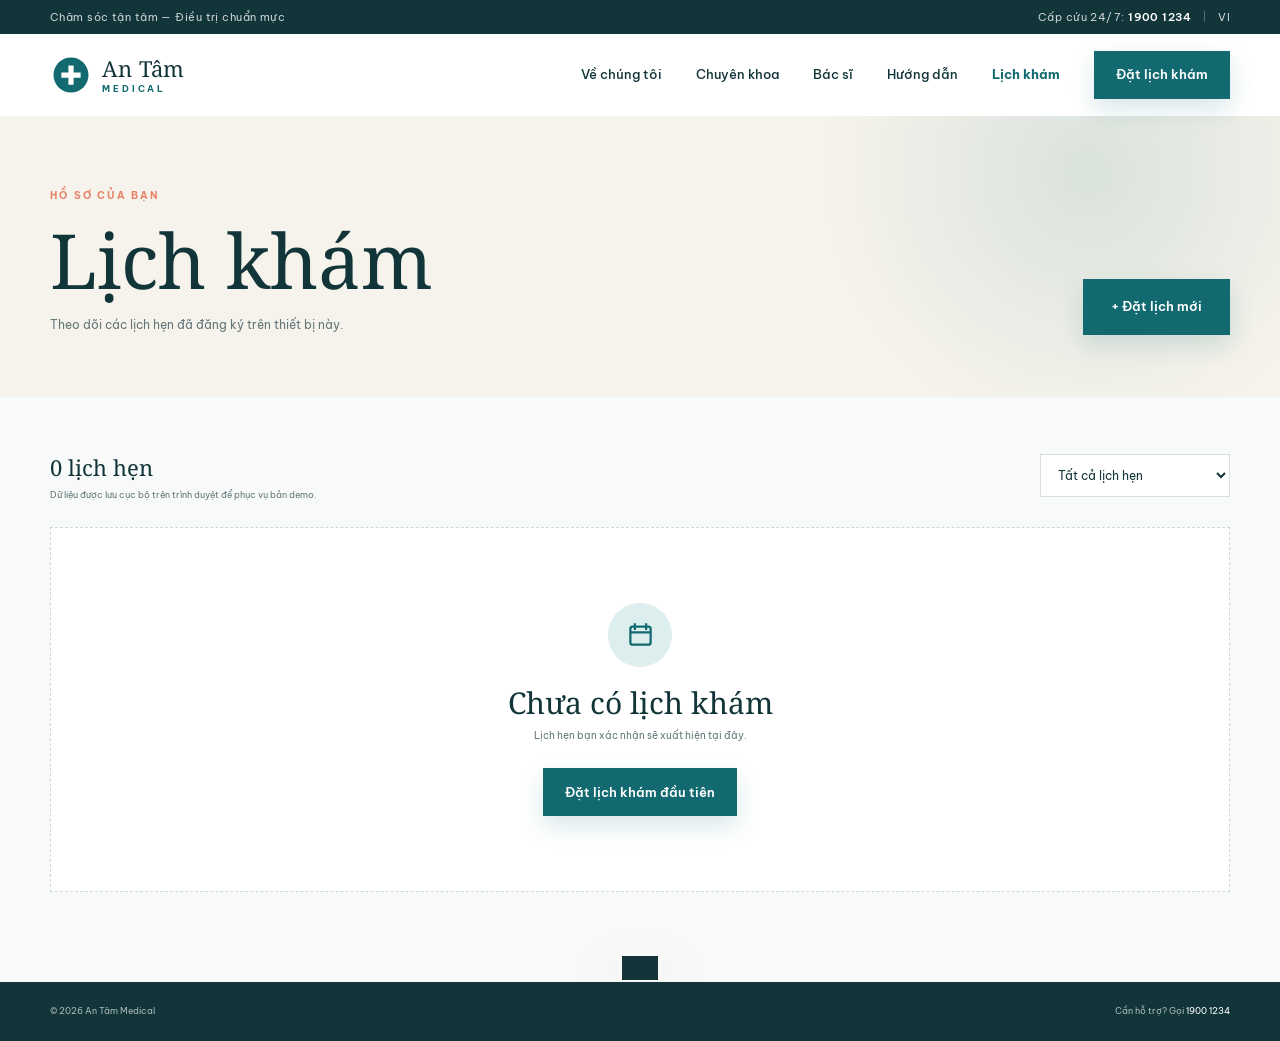
==== frontend/appointments.html @ 854fad91 "ghep tool vao app" ====
<!doctype html>
<html lang="vi">
<head>
  <meta charset="UTF-8">
  <meta name="viewport" content="width=device-width, initial-scale=1.0">
  <meta name="description" content="Quản lý lịch khám đã đặt tại An Tâm Medical.">
  <title>Lịch khám | An Tâm Medical</title>
  <link rel="icon" href="data:image/svg+xml,<svg xmlns=%22http://www.w3.org/2000/svg%22 viewBox=%220 0 32 32%22><rect width=%2232%22 height=%2232%22 rx=%2216%22 fill=%22%23126a70%22/><path fill=%22white%22 d=%22M13 7h6v6h6v6h-6v6h-6v-6H7v-6h6z%22/></svg>">
  <link rel="preconnect" href="https://fonts.googleapis.com">
  <link rel="preconnect" href="https://fonts.gstatic.com" crossorigin>
  <link href="https://fonts.googleapis.com/css2?family=Be+Vietnam+Pro:ital,wght@0,400;0,500;0,600;0,700;1,400&family=Noto+Serif:ital,wght@0,400;0,600;1,400&display=swap&subset=vietnamese" rel="stylesheet">
  <link rel="stylesheet" href="styles.css">
  <link rel="stylesheet" href="appointments.css">
</head>
<body>
  <a class="skip-link" href="#main-content">Chuyển đến nội dung chính</a>
  <header class="site-header" id="top">
    <div class="utility-bar">
      <div class="container utility-inner">
        <span>Chăm sóc tận tâm — Điều trị chuẩn mực</span>
        <div>
          <a href="tel:19001234">Cấp cứu 24/7: <strong>1900 1234</strong></a>
          <span class="utility-divider"></span><span>VI</span>
        </div>
      </div>
    </div>
    <div class="container nav-wrap">
      <a class="brand" href="index.html" aria-label="An Tâm Medical - Trang chủ">
        <span class="brand-mark" aria-hidden="true"><svg viewBox="0 0 48 48"><path d="M24 4C12.95 4 4 12.95 4 24s8.95 20 20 20 20-8.95 20-20S35.05 4 24 4Zm11 23h-8v8h-6v-8h-8v-6h8v-8h6v8h8v6Z"/></svg></span>
        <span><strong>An Tâm</strong><small>Medical</small></span>
      </a>
      <button class="menu-toggle" id="menu-toggle" aria-expanded="false" aria-controls="primary-nav" aria-label="Mở menu">
        <span></span><span></span><span></span>
      </button>
      <nav class="primary-nav" id="primary-nav" aria-label="Điều hướng chính">
        <a href="index.html#about">Về chúng tôi</a>
        <a href="index.html#specialties">Chuyên khoa</a>
        <a href="index.html#doctors">Bác sĩ</a>
        <a href="index.html#patient-guide">Hướng dẫn</a>
        <a class="active-link" href="appointments.html">Lịch khám</a>
        <a class="btn btn-primary nav-book" href="booking.html">Đặt lịch khám</a>
      </nav>
    </div>
  </header>

  <main id="main-content">
    <section class="appointments-hero">
      <div class="container appointments-hero-inner">
        <div>
          <p class="eyebrow">Hồ sơ của bạn</p>
          <h1>Lịch khám</h1>
          <p>Theo dõi các lịch hẹn đã đăng ký trên thiết bị này.</p>
        </div>
        <a class="btn btn-primary btn-large" href="booking.html">+ Đặt lịch mới</a>
      </div>
    </section>

    <section class="appointments-section">
      <div class="container">
        <div class="appointments-toolbar">
          <div>
            <strong id="appointment-count">0 lịch hẹn</strong>
            <span>Dữ liệu được lưu cục bộ trên trình duyệt để phục vụ bản demo.</span>
          </div>
          <label>
            <span class="sr-only">Lọc lịch khám</span>
            <select id="appointment-filter">
              <option value="all">Tất cả lịch hẹn</option>
              <option value="pending">Chờ xác nhận</option>
              <option value="cancelled">Đã hủy</option>
            </select>
          </label>
        </div>

        <div class="appointments-list" id="appointments-list"></div>

        <section class="appointments-empty" id="appointments-empty" hidden>
          <div class="empty-calendar" aria-hidden="true">
            <svg viewBox="0 0 24 24"><path d="M19 4h-1V2h-2v2H8V2H6v2H5a3 3 0 0 0-3 3v12a3 3 0 0 0 3 3h14a3 3 0 0 0 3-3V7a3 3 0 0 0-3-3Zm1 15a1 1 0 0 1-1 1H5a1 1 0 0 1-1-1v-8h16v8ZM4 9V7a1 1 0 0 1 1-1h1v2h2V6h8v2h2V6h1a1 1 0 0 1 1 1v2H4Z"/></svg>
          </div>
          <h2>Chưa có lịch khám</h2>
          <p>Lịch hẹn bạn xác nhận sẽ xuất hiện tại đây.</p>
          <a class="btn btn-primary" href="booking.html">Đặt lịch khám đầu tiên</a>
        </section>
      </div>
    </section>
  </main>

  <footer class="appointments-footer">
    <div class="container">
      <span>© 2026 An Tâm Medical</span>
      <span>Cần hỗ trợ? Gọi <a href="tel:19001234">1900 1234</a></span>
    </div>
  </footer>

  <div class="toast" id="toast" role="status" aria-live="polite"></div>
  <script src="appointments.js"></script>
</body>
</html>
---- frontend/styles.css ----
:root {
  --ink: #12353a;
  --muted: #63777a;
  --teal: #126a70;
  --teal-dark: #0b5056;
  --teal-soft: #dceeed;
  --cream: #f6f3ec;
  --white: #fff;
  --coral: #e78268;
  --line: #dfe8e6;
  --shadow: 0 24px 70px rgba(18, 53, 58, .16);
  --serif: "Noto Serif", Georgia, serif;
  --sans: "Be Vietnam Pro", system-ui, sans-serif;
}

* { box-sizing: border-box; }
html { scroll-behavior: smooth; }
body { margin: 0; overflow-x: hidden; color: var(--ink); background: var(--white); font-family: var(--sans); line-height: 1.65; }
body.modal-open { overflow: hidden; }
button, input, select, textarea { font: inherit; }
button, a { -webkit-tap-highlight-color: transparent; }
a { color: inherit; text-decoration: none; }
img { display: block; max-width: 100%; }
.container { width: min(1180px, calc(100% - 40px)); margin-inline: auto; }
.skip-link { position: fixed; z-index: 999; top: -100px; left: 16px; padding: 10px 16px; background: var(--ink); color: #fff; }
.skip-link:focus { top: 16px; }
.sr-only { position: absolute; width: 1px; height: 1px; padding: 0; margin: -1px; overflow: hidden; clip: rect(0,0,0,0); white-space: nowrap; border: 0; }

.utility-bar { background: var(--ink); color: rgba(255,255,255,.78); font-size: 11px; letter-spacing: .04em; }
.utility-inner { min-height: 34px; display: flex; align-items: center; justify-content: space-between; }
.utility-inner > div { display: flex; gap: 13px; align-items: center; }
.utility-inner strong { color: #fff; font-weight: 600; }
.utility-divider { width: 1px; height: 11px; background: rgba(255,255,255,.28); }
.site-header { position: relative; z-index: 30; background: rgba(255,255,255,.96); }
.site-header.scrolled { position: sticky; top: 0; box-shadow: 0 6px 24px rgba(18,53,58,.08); }
.site-header.scrolled .utility-bar { display: none; }
.nav-wrap { height: 82px; display: flex; align-items: center; justify-content: space-between; }
.brand { display: inline-flex; align-items: center; gap: 10px; line-height: 1; }
.brand-mark { width: 42px; height: 42px; color: var(--teal); }
.brand-mark svg { width: 100%; height: 100%; fill: currentColor; }
.brand strong { display: block; font-family: var(--serif); font-size: 22px; font-weight: 400; letter-spacing: .01em; }
.brand small { display: block; margin-top: 5px; color: var(--teal); font-size: 9px; font-weight: 700; text-transform: uppercase; letter-spacing: .32em; }
.primary-nav { display: flex; align-items: center; gap: 34px; font-size: 13px; font-weight: 500; }
.primary-nav > a { position: relative; }
.primary-nav > a::after { content: ""; position: absolute; left: 0; right: 100%; bottom: -8px; height: 2px; background: var(--coral); transition: right .25s; }
.primary-nav > a:hover::after { right: 0; }
.btn { border: 0; display: inline-flex; align-items: center; justify-content: center; gap: 14px; min-height: 48px; padding: 0 22px; cursor: pointer; font-weight: 600; font-size: 13px; transition: transform .2s, background .2s, box-shadow .2s; }
.btn:hover { transform: translateY(-2px); }
.btn-primary { background: var(--teal); color: #fff; box-shadow: 0 10px 24px rgba(18,106,112,.16); }
.btn-primary:hover { background: var(--teal-dark); box-shadow: 0 14px 30px rgba(18,106,112,.25); }
.btn-large { min-height: 56px; padding-inline: 28px; }
.btn-outline { border: 1px solid var(--teal); color: var(--teal); background: transparent; }
.btn-light { background: #fff; color: var(--teal); }
.menu-toggle { display: none; border: 0; background: transparent; padding: 8px; }
.menu-toggle span { display: block; width: 24px; height: 2px; margin: 5px; background: var(--ink); }

.hero { position: relative; min-height: 630px; display: flex; align-items: center; overflow: hidden; background: #ebe6dc; }
.hero-image { position: absolute; inset: 0; width: 100%; height: 100%; object-fit: cover; object-position: center; }
.hero-overlay { position: absolute; inset: 0; background: linear-gradient(90deg, rgba(246,243,236,.98) 0%, rgba(246,243,236,.91) 35%, rgba(246,243,236,.36) 60%, rgba(246,243,236,0) 75%); }
.hero-content { position: relative; z-index: 1; padding-block: 78px; }
.eyebrow { margin: 0 0 14px; color: var(--coral); font-size: 10px; font-weight: 700; letter-spacing: .22em; text-transform: uppercase; }
h1, h2 { font-family: var(--serif); font-weight: 400; line-height: 1.07; }
.hero h1 { max-width: 650px; margin: 0; font-size: clamp(54px, 6vw, 82px); letter-spacing: -.025em; }
h1 em, h2 em { color: var(--teal); font-style: italic; }
.hero-copy { max-width: 540px; margin: 26px 0 30px; color: #526d70; font-size: 15px; }
.hero-actions { display: flex; align-items: center; gap: 30px; }
.text-link { padding-bottom: 5px; border-bottom: 1px solid rgba(18,53,58,.45); font-size: 13px; font-weight: 600; }
.text-link span { margin-left: 8px; color: var(--coral); }
.hero-trust { display: flex; gap: 0; margin-top: 56px; }
.hero-trust div { min-width: 142px; padding-right: 28px; margin-right: 28px; border-right: 1px solid rgba(18,53,58,.18); }
.hero-trust div:last-child { border: 0; }
.hero-trust strong { display: block; font-family: var(--serif); color: var(--teal); font-size: 28px; font-weight: 400; line-height: 1; }
.hero-trust span { display: block; margin-top: 8px; color: var(--muted); font-size: 10px; }

.quick-care { position: relative; z-index: 3; margin-top: -1px; background: var(--white); }
.quick-care-grid { display: grid; grid-template-columns: repeat(3, 1fr); box-shadow: 0 18px 50px rgba(18,53,58,.08); transform: translateY(-26px); }
.quick-card { min-height: 140px; display: grid; grid-template-columns: auto 1fr auto; align-items: center; gap: 17px; padding: 28px 25px; background: #fff; border-right: 1px solid var(--line); }
.quick-card:first-child { background: var(--teal); color: #fff; }
.icon-box { width: 42px; height: 42px; display: grid; place-items: center; background: var(--teal-soft); color: var(--teal); border-radius: 50%; }
.quick-card:first-child .icon-box { background: rgba(255,255,255,.14); color: #fff; }
.icon-box svg { width: 21px; height: 21px; fill: currentColor; }
.quick-card h2 { margin: 0 0 6px; font-family: var(--sans); font-size: 14px; font-weight: 600; }
.quick-card p { margin: 0; color: var(--muted); font-size: 10px; line-height: 1.6; }
.quick-card:first-child p { color: rgba(255,255,255,.72); }
.round-link { width: 31px; height: 31px; border: 1px solid var(--line); border-radius: 50%; background: transparent; display: grid; place-items: center; color: var(--teal); cursor: pointer; }
.quick-card:first-child .round-link { color: #fff; border-color: rgba(255,255,255,.3); }

.section { padding: 105px 0; }
.specialties { background: #f8faf9; }
.section-heading h2, .about h2, .booking-cta h2 { margin: 0; font-size: clamp(38px, 4.2vw, 58px); }
.split-heading { display: grid; grid-template-columns: 1fr 1fr; align-items: end; gap: 70px; margin-bottom: 50px; }
.split-heading > p { margin: 0 0 5px; color: var(--muted); font-size: 13px; }
.specialty-grid { display: grid; grid-template-columns: repeat(4, 1fr); }
.specialty-card { position: relative; min-height: 320px; padding: 32px 28px; border: 1px solid var(--line); border-right: 0; background: #fff; transition: transform .25s, box-shadow .25s; }
.specialty-card:last-child { border-right: 1px solid var(--line); }
.specialty-card:hover { z-index: 2; transform: translateY(-8px); box-shadow: var(--shadow); }
.specialty-card.featured { background: var(--teal); color: #fff; border-color: var(--teal); }
.specialty-number { position: absolute; top: 19px; right: 22px; color: #a9b9b8; font-size: 9px; }
.featured .specialty-number { color: rgba(255,255,255,.5); }
.line-icon { height: 68px; margin-top: 25px; color: var(--teal); font-family: var(--serif); font-size: 57px; line-height: 1; }
.featured .line-icon { color: #fff; }
.specialty-card h3 { margin: 25px 0 12px; font-family: var(--serif); font-size: 22px; font-weight: 400; }
.specialty-card p { min-height: 70px; margin: 0 0 20px; color: var(--muted); font-size: 11px; }
.featured p { color: rgba(255,255,255,.7); }
.specialty-card a { font-size: 10px; font-weight: 600; color: var(--teal); }
.featured a { color: #fff; }

.about { overflow: hidden; background: var(--cream); }
.about-grid { display: grid; grid-template-columns: 1fr .9fr; gap: 105px; align-items: center; }
.about-art { position: relative; height: 480px; }
.art-block { position: absolute; }
.art-block-one { inset: 0 100px 0 0; background: linear-gradient(135deg, #b9d7d3, #5b9693); border-radius: 180px 0 0 0; }
.art-block-one::before, .art-block-one::after { content: ""; position: absolute; background: rgba(255,255,255,.35); border-radius: 100px; }
.art-block-one::before { width: 160px; height: 320px; right: -38px; top: 58px; transform: rotate(32deg); }
.art-block-one::after { width: 100px; height: 100px; left: 60px; top: 90px; }
.art-block-two { width: 210px; height: 210px; right: 0; bottom: -22px; display: flex; align-items: center; justify-content: center; gap: 12px; background: var(--coral); color: #fff; border-radius: 50%; }
.art-block-two span { font-family: var(--serif); font-size: 60px; line-height: 1; }
.art-block-two small { font-size: 10px; line-height: 1.5; }
.about-content > p:not(.eyebrow) { color: var(--muted); font-size: 13px; }
.check-list { margin: 28px 0 34px; padding: 0; list-style: none; }
.check-list li { position: relative; padding: 11px 0 11px 30px; border-bottom: 1px solid rgba(18,53,58,.1); font-size: 12px; font-weight: 500; }
.check-list li::before { content: "✓"; position: absolute; left: 0; color: var(--coral); font-weight: 700; }

.centered { max-width: 650px; margin: 0 auto 50px; text-align: center; }
.centered > p:last-child { color: var(--muted); font-size: 12px; }
.doctor-grid { display: grid; grid-template-columns: repeat(3, 1fr); gap: 20px; }
.doctor-card { display: grid; grid-template-columns: 90px 1fr; gap: 20px; align-items: center; padding: 25px; border: 1px solid var(--line); }
.doctor-avatar { width: 90px; height: 105px; display: grid; place-items: center; background: #ccdfdd; color: var(--teal); font-family: var(--serif); font-size: 28px; }
.doctor-avatar.coral { background: #f3d6ce; color: #b95c45; }
.doctor-avatar.gold { background: #eadfbd; color: #806c30; }
.doctor-card span { color: var(--coral); font-size: 9px; font-weight: 700; text-transform: uppercase; letter-spacing: .12em; }
.doctor-card h3 { margin: 5px 0 8px; font-family: var(--serif); font-size: 18px; font-weight: 400; line-height: 1.3; }
.doctor-card p { margin: 0; color: var(--muted); font-size: 10px; line-height: 1.6; }

.booking-cta { padding: 76px 0; background: var(--teal); color: #fff; }
.booking-cta-inner { display: flex; align-items: center; justify-content: space-between; gap: 60px; }
.booking-cta h2 { font-size: 46px; }
.booking-cta p:not(.eyebrow) { max-width: 680px; margin-bottom: 0; color: rgba(255,255,255,.7); font-size: 12px; }
.eyebrow.light { color: #ffc7b7; }
.site-footer { padding-top: 70px; background: #0e2f33; color: rgba(255,255,255,.65); }
.footer-grid { display: grid; grid-template-columns: 1.5fr 1fr 1fr 1fr; gap: 55px; }
.brand-footer { color: #fff; }
.brand-footer .brand-mark, .brand-footer small { color: #7fc1bd; }
.footer-grid > div:first-child p { max-width: 310px; }
.footer-grid h3 { margin: 5px 0 20px; color: #fff; font-family: var(--serif); font-size: 17px; font-weight: 400; }
.footer-grid p, .footer-grid a { display: block; margin: 0 0 11px; font-size: 10px; line-height: 1.8; }
.footer-grid a:hover { color: #fff; }
.footer-bottom { display: flex; justify-content: space-between; margin-top: 50px; padding: 22px 0; border-top: 1px solid rgba(255,255,255,.1); font-size: 9px; }

.modal[hidden], .chat-panel[hidden] { display: none; }
.modal { position: fixed; z-index: 100; inset: 0; display: grid; place-items: center; padding: 20px; }
.modal-backdrop { position: absolute; inset: 0; background: rgba(7,36,40,.68); backdrop-filter: blur(5px); }
.modal-panel { position: relative; width: min(760px, 100%); max-height: calc(100vh - 40px); overflow-y: auto; padding: 42px; background: #fff; box-shadow: var(--shadow); animation: modal-in .28s ease-out; }
@keyframes modal-in { from { opacity: 0; transform: translateY(18px) scale(.98); } }
.modal-close { position: absolute; z-index: 2; top: 16px; right: 18px; width: 36px; height: 36px; border: 0; background: var(--cream); color: var(--ink); font-size: 25px; cursor: pointer; }
.modal-head h2, .booking-success h2 { margin: 0 0 10px; font-family: var(--serif); font-size: 37px; font-weight: 400; line-height: 1.15; }
.modal-head > p:last-child { color: var(--muted); font-size: 11px; }
.form-grid { display: grid; grid-template-columns: 1fr 1fr; gap: 16px; margin-top: 25px; }
.form-grid label { display: flex; flex-direction: column; gap: 6px; color: var(--ink); font-size: 10px; font-weight: 600; }
.form-grid label span { color: var(--coral); }
.form-grid .full { grid-column: 1 / -1; }
input, select, textarea { width: 100%; border: 1px solid #d6e0de; border-radius: 0; outline: none; background: #fbfcfc; color: var(--ink); padding: 12px 13px; font-size: 12px; font-weight: 400; }
input:focus, select:focus, textarea:focus { border-color: var(--teal); box-shadow: 0 0 0 3px rgba(18,106,112,.08); }
textarea { resize: vertical; }
.consent { display: flex; align-items: flex-start; gap: 9px; margin: 18px 0; color: var(--muted); font-size: 9px; }
.consent input { flex: 0 0 auto; width: 15px; margin-top: 3px; accent-color: var(--teal); }
.submit-booking { width: 100%; }
.booking-success { padding: 30px 10px 10px; text-align: center; }
.success-mark { width: 70px; height: 70px; display: grid; place-items: center; margin: 0 auto 22px; background: var(--teal-soft); color: var(--teal); border-radius: 50%; font-size: 32px; }
.booking-success > p:not(.eyebrow) { max-width: 500px; margin: 0 auto 25px; color: var(--muted); font-size: 12px; }

.chatbot { position: fixed; z-index: 80; right: 24px; bottom: 22px; }
.chat-fab { position: relative; width: 58px; height: 58px; display: grid; place-items: center; margin-left: auto; border: 0; border-radius: 50%; background: var(--teal); color: #fff; box-shadow: 0 12px 35px rgba(18,53,58,.32); cursor: pointer; transition: transform .2s; }
.chat-fab:hover { transform: scale(1.06); }
.chat-fab svg { width: 26px; height: 26px; fill: currentColor; }
.chat-notice { position: absolute; top: -3px; right: -2px; width: 20px; height: 20px; display: grid; place-items: center; border: 3px solid #fff; border-radius: 50%; background: var(--coral); font-size: 8px; }
.chat-panel { width: min(365px, calc(100vw - 32px)); margin-bottom: 14px; overflow: hidden; background: #fff; box-shadow: var(--shadow); animation: chat-in .25s ease-out; }
@keyframes chat-in { from { opacity: 0; transform: translateY(12px); } }
.chat-panel header { display: flex; align-items: center; gap: 12px; padding: 16px 18px; background: var(--teal); color: #fff; }
.chat-avatar { width: 38px; height: 38px; display: grid; place-items: center; border-radius: 50%; background: rgba(255,255,255,.14); }
.chat-panel header div:nth-child(2) { flex: 1; line-height: 1.3; }
.chat-panel header strong { display: block; font-size: 12px; }
.chat-panel header span { display: block; color: rgba(255,255,255,.65); font-size: 8px; }
.chat-panel header i { display: inline-block; width: 6px; height: 6px; border-radius: 50%; background: #94e4ad; }
.chat-panel header button { border: 0; background: transparent; color: #fff; font-size: 23px; cursor: pointer; }
.chat-disclaimer { padding: 7px 12px; background: #fff5e8; color: #8a6840; font-size: 7px; text-align: center; }
.chat-messages { height: 250px; overflow-y: auto; padding: 18px; background: #f7f9f8; }
.message { width: fit-content; max-width: 82%; margin-bottom: 10px; padding: 10px 12px; border-radius: 13px 13px 13px 2px; background: #fff; color: #40585b; box-shadow: 0 3px 10px rgba(18,53,58,.06); font-size: 10px; }
.message.user { margin-left: auto; border-radius: 13px 13px 2px 13px; background: var(--teal); color: #fff; }
.chat-link { color: #0a747c; font-weight: 600; text-decoration: underline; text-underline-offset: 2px; overflow-wrap: anywhere; }
.message.user .chat-link { color: #fff; }
.assistant-side .chat-link { color: #a9e4df; }
.split-message.user .chat-link { color: var(--teal); }
.loading-message { opacity: .65; animation: thinking-pulse 1s ease-in-out infinite alternate; }
@keyframes thinking-pulse { to { opacity: 1; } }
.chat-suggestions { display: flex; gap: 6px; padding: 10px 12px 5px; overflow-x: auto; }
.chat-suggestions button { flex: none; padding: 6px 9px; border: 1px solid var(--teal-soft); border-radius: 20px; background: #fff; color: var(--teal); font-size: 8px; cursor: pointer; }
.chat-form { display: flex; align-items: center; padding: 8px 10px 11px; }
.chat-form input { border: 0; background: #f4f7f6; }
.chat-form button { width: 38px; height: 38px; flex: 0 0 auto; border: 0; background: var(--teal); color: #fff; cursor: pointer; }
.toast { position: fixed; z-index: 120; left: 50%; bottom: -80px; transform: translateX(-50%); padding: 12px 18px; background: var(--ink); color: #fff; box-shadow: var(--shadow); font-size: 11px; transition: bottom .25s; }
.toast.show { bottom: 24px; }

@media (max-width: 980px) {
  .menu-toggle { display: block; cursor: pointer; }
  .primary-nav { position: absolute; top: 100%; left: 20px; right: 20px; display: none; flex-direction: column; align-items: stretch; gap: 0; padding: 15px; background: #fff; box-shadow: var(--shadow); }
  .primary-nav.open { display: flex; }
  .primary-nav a { padding: 13px; }
  .hero { min-height: 650px; }
  .hero-image { object-position: 62% center; }
  .hero-overlay { background: linear-gradient(90deg, rgba(246,243,236,.97) 0%, rgba(246,243,236,.88) 50%, rgba(246,243,236,.15) 100%); }
  .hero h1 { font-size: 62px; }
  .quick-care-grid { grid-template-columns: 1fr; }
  .quick-card { border-right: 1px solid var(--line); border-bottom: 1px solid var(--line); }
  .specialty-grid { grid-template-columns: 1fr 1fr; }
  .specialty-card:nth-child(2) { border-right: 1px solid var(--line); }
  .about-grid { gap: 55px; }
  .doctor-grid { grid-template-columns: 1fr; }
  .footer-grid { grid-template-columns: 1.5fr 1fr 1fr; }
  .footer-grid > div:last-child { grid-column: 2; }
}

@media (max-width: 700px) {
  .container { width: min(100% - 28px, 1180px); }
  .utility-inner > span, .utility-divider { display: none; }
  .utility-inner { justify-content: center; }
  .nav-wrap { height: 70px; }
  .hero { min-height: 690px; align-items: flex-start; }
  .hero-image { object-position: 66% bottom; opacity: .72; }
  .hero-overlay { background: linear-gradient(180deg, rgba(246,243,236,1) 0%, rgba(246,243,236,.94) 48%, rgba(246,243,236,.32) 100%); }
  .hero-content { padding-top: 58px; }
  .hero h1 { max-width: 100%; font-size: clamp(39px, 11.4vw, 46px); overflow-wrap: break-word; }
  .hero-copy { max-width: 95%; font-size: 13px; }
  .hero-actions { align-items: flex-start; flex-direction: column; gap: 18px; }
  .hero-trust { margin-top: 38px; }
  .hero-trust div { min-width: 0; padding-right: 13px; margin-right: 13px; }
  .hero-trust strong { font-size: 24px; }
  .hero-trust span { font-size: 8px; }
  .section { padding: 75px 0; }
  .split-heading { grid-template-columns: 1fr; gap: 20px; margin-bottom: 35px; }
  .specialty-grid { grid-template-columns: 1fr; }
  .specialty-card { border-right: 1px solid var(--line); min-height: 290px; }
  .about-grid { grid-template-columns: 1fr; }
  .about-art { height: 370px; }
  .about-content { order: -1; }
  .art-block-one { right: 60px; }
  .art-block-two { width: 160px; height: 160px; }
  .art-block-two span { font-size: 48px; }
  .booking-cta-inner { align-items: flex-start; flex-direction: column; gap: 30px; }
  .booking-cta h2 { font-size: 38px; }
  .footer-grid { grid-template-columns: 1fr 1fr; }
  .footer-grid > div:first-child { grid-column: 1 / -1; }
  .footer-grid > div:last-child { grid-column: auto; }
  .footer-bottom { align-items: flex-start; flex-direction: column; gap: 8px; }
  .modal { padding: 0; align-items: end; }
  .modal-panel { max-height: 94vh; padding: 34px 20px; }
  .form-grid { grid-template-columns: 1fr; }
  .form-grid .full { grid-column: auto; }
  .chatbot { right: 16px; bottom: 16px; }
}

@media (prefers-reduced-motion: reduce) {
  html { scroll-behavior: auto; }
  *, *::before, *::after { animation-duration: .01ms !important; transition-duration: .01ms !important; }
}
---- frontend/appointments.css ----
.active-link { color: var(--teal); font-weight: 700; }

.appointments-hero {
  padding: 72px 0 62px;
  background:
    radial-gradient(circle at 85% 20%, rgba(18, 106, 112, .12), transparent 24%),
    var(--cream);
}

.appointments-hero-inner {
  display: flex;
  align-items: flex-end;
  justify-content: space-between;
  gap: 40px;
}

.appointments-hero h1 {
  margin: 0;
  font-size: clamp(50px, 6vw, 76px);
}

.appointments-hero p:last-child {
  margin: 15px 0 0;
  color: var(--muted);
  font-size: 12px;
}

.appointments-section {
  min-height: 480px;
  padding: 52px 0 90px;
  background: #f8faf9;
}

.appointments-toolbar {
  display: flex;
  align-items: center;
  justify-content: space-between;
  gap: 24px;
  margin-bottom: 24px;
}

.appointments-toolbar strong {
  display: block;
  font-family: var(--serif);
  font-size: 22px;
  font-weight: 400;
}

.appointments-toolbar span {
  display: block;
  margin-top: 3px;
  color: var(--muted);
  font-size: 9px;
}

.appointments-toolbar select {
  min-width: 190px;
  background: #fff;
}

.appointments-list {
  display: grid;
  gap: 15px;
}

.appointment-card {
  display: grid;
  grid-template-columns: 115px 1fr auto;
  gap: 25px;
  align-items: center;
  padding: 24px 28px;
  border: 1px solid var(--line);
  background: #fff;
  box-shadow: 0 8px 24px rgba(18, 53, 58, .04);
}

.appointment-card.cancelled { opacity: .66; }

.appointment-date {
  padding-right: 25px;
  border-right: 1px solid var(--line);
  text-align: center;
}

.appointment-date strong {
  display: block;
  color: var(--teal);
  font-family: var(--serif);
  font-size: 42px;
  font-weight: 400;
  line-height: 1;
}

.appointment-date span {
  color: var(--muted);
  font-size: 9px;
  text-transform: uppercase;
  letter-spacing: .08em;
}

.appointment-main {
  min-width: 0;
}

.appointment-heading {
  display: flex;
  align-items: center;
  gap: 12px;
  margin-bottom: 8px;
}

.appointment-heading h2 {
  margin: 0;
  font-family: var(--sans);
  font-size: 15px;
  font-weight: 600;
}

.status-badge {
  padding: 4px 8px;
  border-radius: 20px;
  background: #fff0d9;
  color: #93661c;
  font-size: 7px;
  font-weight: 700;
  text-transform: uppercase;
}

.cancelled .status-badge { background: #f0f1f1; color: #708082; }

.appointment-meta {
  display: flex;
  flex-wrap: wrap;
  gap: 8px 22px;
  color: var(--muted);
  font-size: 9px;
}

.appointment-meta strong { color: var(--ink); font-weight: 600; }
.appointment-note { margin: 10px 0 0; color: var(--muted); font-size: 9px; }

.appointment-actions {
  display: flex;
  flex-direction: column;
  align-items: flex-end;
  gap: 8px;
}

.appointment-code {
  color: var(--muted);
  font-size: 8px;
}

.cancel-button {
  border: 0;
  border-bottom: 1px solid #b86855;
  background: transparent;
  color: #b86855;
  font-size: 9px;
  font-weight: 600;
  cursor: pointer;
}

.appointments-empty {
  padding: 75px 20px;
  border: 1px dashed #cbd9d7;
  background: #fff;
  text-align: center;
}

.empty-calendar {
  width: 64px;
  height: 64px;
  display: grid;
  place-items: center;
  margin: 0 auto 20px;
  border-radius: 50%;
  background: var(--teal-soft);
  color: var(--teal);
}

.empty-calendar svg { width: 27px; fill: currentColor; }
.appointments-empty h2 { margin: 0; font-size: 30px; }
.appointments-empty p { margin: 9px 0 24px; color: var(--muted); font-size: 10px; }

.appointments-footer {
  padding: 22px 0;
  background: var(--ink);
  color: rgba(255,255,255,.65);
  font-size: 9px;
}

.appointments-footer .container { display: flex; justify-content: space-between; }
.appointments-footer a { color: #fff; }

@media (max-width: 700px) {
  .appointments-hero { padding: 52px 0; }
  .appointments-hero-inner, .appointments-toolbar { align-items: flex-start; flex-direction: column; }
  .appointments-toolbar { gap: 14px; }
  .appointments-toolbar label, .appointments-toolbar select { width: 100%; }
  .appointment-card { grid-template-columns: 74px 1fr; gap: 16px; padding: 20px 16px; }
  .appointment-date { padding-right: 16px; }
  .appointment-date strong { font-size: 34px; }
  .appointment-actions { grid-column: 1 / -1; align-items: center; flex-direction: row; justify-content: space-between; border-top: 1px solid var(--line); padding-top: 12px; }
  .appointment-heading { align-items: flex-start; flex-direction: column; gap: 5px; }
  .appointments-footer .container { flex-direction: column; gap: 5px; }
}
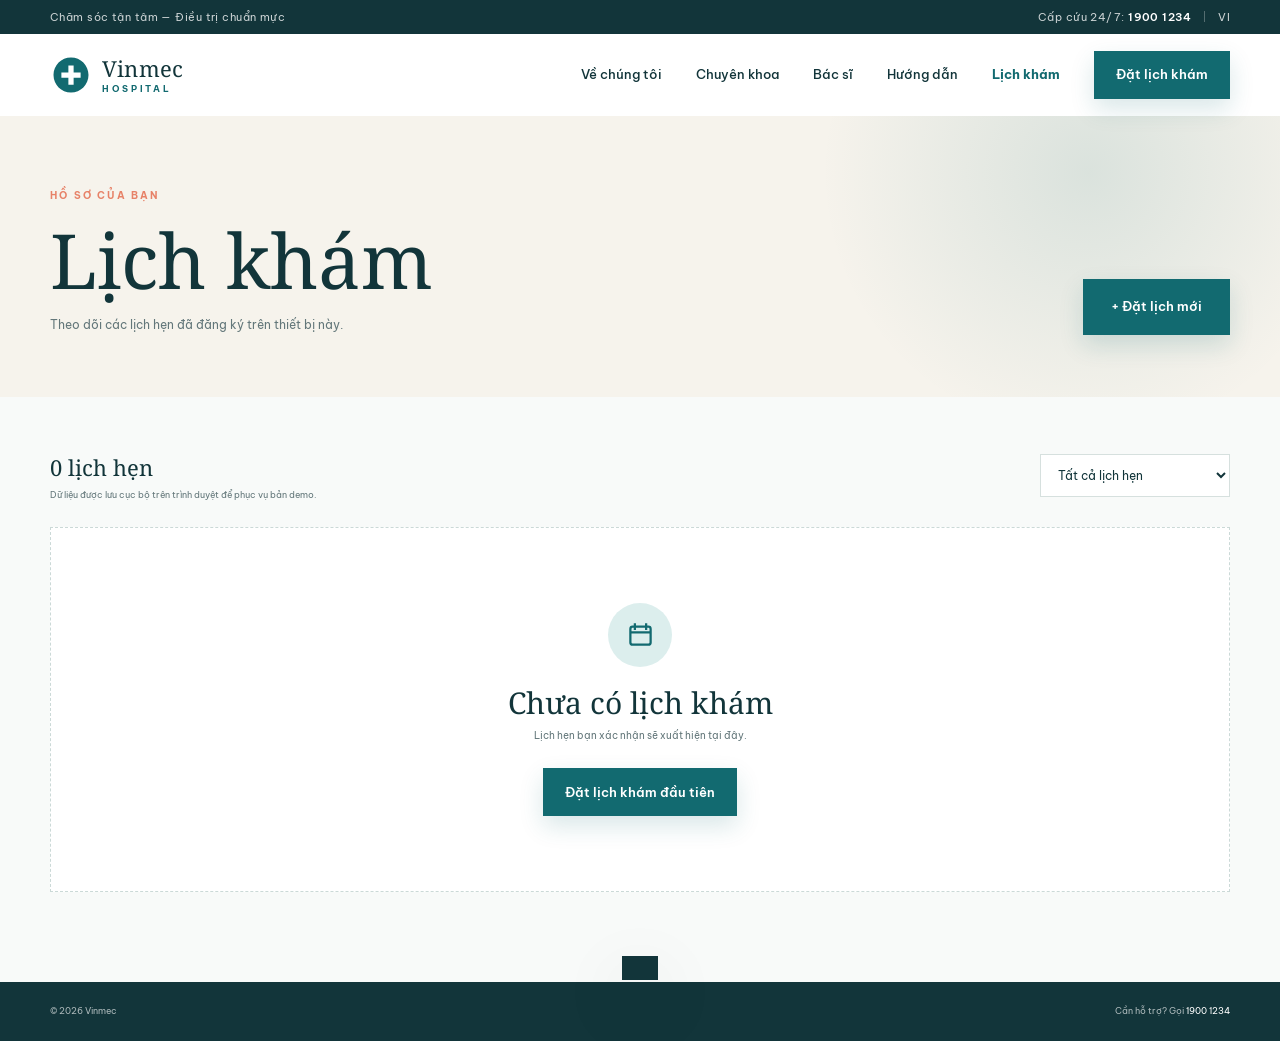
==== commit a7328cb0: "update app" ====
--- a/frontend/appointments.html
+++ b/frontend/appointments.html
@@ -3,8 +3,8 @@
 <head>
   <meta charset="UTF-8">
   <meta name="viewport" content="width=device-width, initial-scale=1.0">
-  <meta name="description" content="Quản lý lịch khám đã đặt tại An Tâm Medical.">
-  <title>Lịch khám | An Tâm Medical</title>
+  <meta name="description" content="Quản lý lịch khám đã đặt tại Vinmec.">
+  <title>Lịch khám | Vinmec</title>
   <link rel="icon" href="data:image/svg+xml,<svg xmlns=%22http://www.w3.org/2000/svg%22 viewBox=%220 0 32 32%22><rect width=%2232%22 height=%2232%22 rx=%2216%22 fill=%22%23126a70%22/><path fill=%22white%22 d=%22M13 7h6v6h6v6h-6v6h-6v-6H7v-6h6z%22/></svg>">
   <link rel="preconnect" href="https://fonts.googleapis.com">
   <link rel="preconnect" href="https://fonts.gstatic.com" crossorigin>
@@ -25,9 +25,9 @@
       </div>
     </div>
     <div class="container nav-wrap">
-      <a class="brand" href="index.html" aria-label="An Tâm Medical - Trang chủ">
+      <a class="brand" href="index.html" aria-label="Vinmec - Trang chủ">
         <span class="brand-mark" aria-hidden="true"><svg viewBox="0 0 48 48"><path d="M24 4C12.95 4 4 12.95 4 24s8.95 20 20 20 20-8.95 20-20S35.05 4 24 4Zm11 23h-8v8h-6v-8h-8v-6h8v-8h6v8h8v6Z"/></svg></span>
-        <span><strong>An Tâm</strong><small>Medical</small></span>
+        <span><strong>Vinmec</strong><small>Hospital</small></span>
       </a>
       <button class="menu-toggle" id="menu-toggle" aria-expanded="false" aria-controls="primary-nav" aria-label="Mở menu">
         <span></span><span></span><span></span>
@@ -88,7 +88,7 @@
 
   <footer class="appointments-footer">
     <div class="container">
-      <span>© 2026 An Tâm Medical</span>
+      <span>© 2026 Vinmec</span>
       <span>Cần hỗ trợ? Gọi <a href="tel:19001234">1900 1234</a></span>
     </div>
   </footer>
